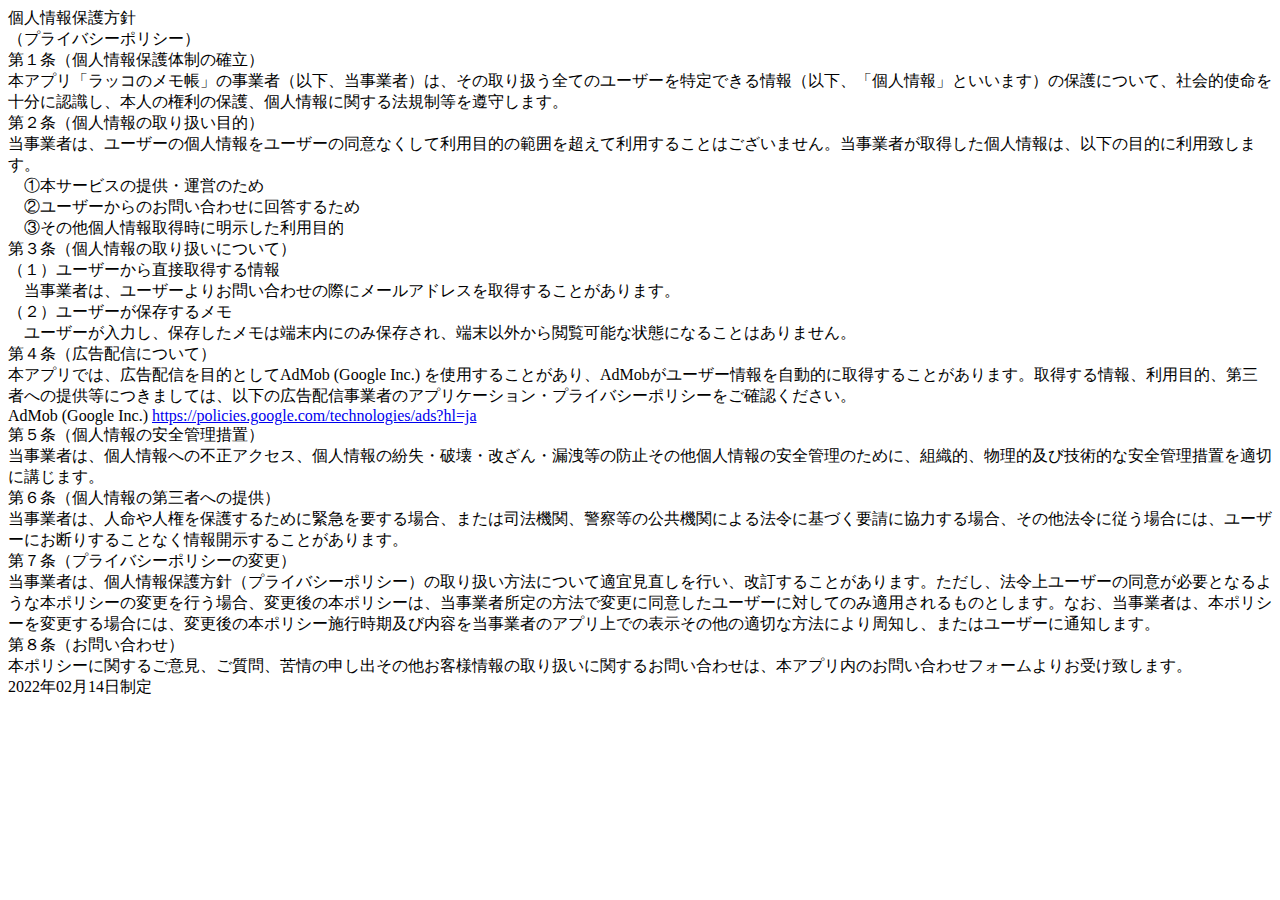
==== SeaOtterMemo/PrivacyPolicy.html @ 35ae04fb "20220215 Create PrivacyPolicy.html" ====
<html>
<head>
    <meta charset="UTF-8">
    <link rel="stylesheet" href="PrivacyPolicy.css">
    <title>ラッコのメモ帳　プライバシーポリシー</title>
</head>
<body>
    <div class="contentWrapper">
        <!-- タイトル -->
        <div class="title">個人情報保護方針<br>（プライバシーポリシー）</div>
        <!-- 第１条 -->
        <div class="subTitle">
            第１条（個人情報保護体制の確立）
        </div>
        <div class="sentence">
            本アプリ「ラッコのメモ帳」の事業者（以下、当事業者）は、その取り扱う全てのユーザーを特定できる情報（以下、「個人情報」といいます）の保護について、社会的使命を十分に認識し、本人の権利の保護、個人情報に関する法規制等を遵守します。
        </div>
        <!-- 第２条 -->
        <div class="subTitle">
            第２条（個人情報の取り扱い目的）
        </div>
        <div class="sentence">
            当事業者は、ユーザーの個人情報をユーザーの同意なくして利用目的の範囲を超えて利用することはございません。当事業者が取得した個人情報は、以下の目的に利用致します。<br>
            　①本サービスの提供・運営のため<br>
            　②ユーザーからのお問い合わせに回答するため<br>
            　③その他個人情報取得時に明示した利用目的
        </div>
        <!-- 第３条 -->
        <div class="subTitle">
            第３条（個人情報の取り扱いについて）            
        </div>
        <div class="sentence">
            （１）ユーザーから直接取得する情報<br>
            　当事業者は、ユーザーよりお問い合わせの際にメールアドレスを取得することがあります。<br>
            （２）ユーザーが保存するメモ<br>
            　ユーザーが入力し、保存したメモは端末内にのみ保存され、端末以外から閲覧可能な状態になることはありません。
        </div>
        <!-- 第４条 -->
        <div class="subTitle">
            第４条（広告配信について）
        </div>
        <div class="sentence">
            本アプリでは、広告配信を目的としてAdMob (Google Inc.) を使用することがあり、AdMobがユーザー情報を自動的に取得することがあります。取得する情報、利用目的、第三者への提供等につきましては、以下の広告配信事業者のアプリケーション・プライバシーポリシーをご確認ください。<br>AdMob (Google Inc.)
            <a href="https://policies.google.com/technologies/ads?hl=ja" target="_blank">https://policies.google.com/technologies/ads?hl=ja</a>
        </div>
        <!-- 第５条 -->
        <div class="subTitle">
            第５条（個人情報の安全管理措置）
        </div>
        <div class="sentence">
            当事業者は、個人情報への不正アクセス、個人情報の紛失・破壊・改ざん・漏洩等の防止その他個人情報の安全管理のために、組織的、物理的及び技術的な安全管理措置を適切に講じます。
        </div>
        <!-- 第６条 -->
        <div class="subTitle">
            第６条（個人情報の第三者への提供）
        </div>
        <div class="sentence">
            当事業者は、人命や人権を保護するために緊急を要する場合、または司法機関、警察等の公共機関による法令に基づく要請に協力する場合、その他法令に従う場合には、ユーザーにお断りすることなく情報開示することがあります。
        </div>
        <!-- 第７条 -->
        <div class="subTitle">
            第７条（プライバシーポリシーの変更）
        </div>
        <div class="sentence">
            当事業者は、個人情報保護方針（プライバシーポリシー）の取り扱い方法について適宜見直しを行い、改訂することがあります。ただし、法令上ユーザーの同意が必要となるような本ポリシーの変更を行う場合、変更後の本ポリシーは、当事業者所定の方法で変更に同意したユーザーに対してのみ適用されるものとします。なお、当事業者は、本ポリシーを変更する場合には、変更後の本ポリシー施行時期及び内容を当事業者のアプリ上での表示その他の適切な方法により周知し、またはユーザーに通知します。
        </div>
        <!-- 第８条 -->
        <div class="subTitle">
            第８条（お問い合わせ）
        </div>
        <div class="sentence">
            本ポリシーに関するご意見、ご質問、苦情の申し出その他お客様情報の取り扱いに関するお問い合わせは、本アプリ内のお問い合わせフォームよりお受け致します。
        </div>
        <!-- 制定日 -->
        <div class="date">
            2022年02月14日制定
        </div>
    </div>
</body>
</html>
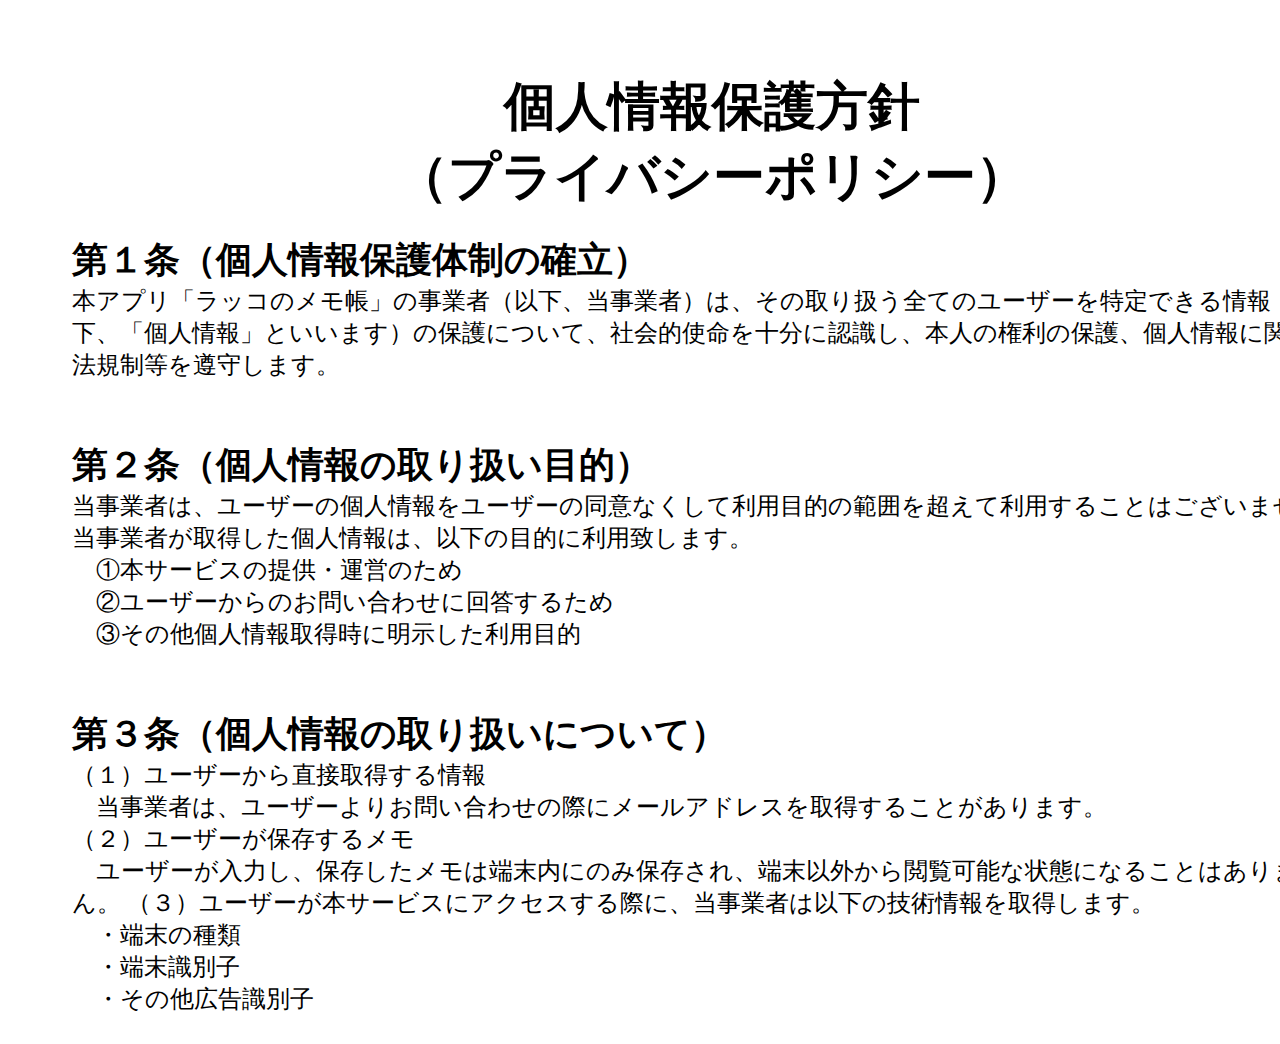
==== commit f03cf469: "20220215 Update PrivacyPolicy.html" ====
--- a/SeaOtterMemo/PrivacyPolicy.html
+++ b/SeaOtterMemo/PrivacyPolicy.html
@@ -34,6 +34,10 @@
             　当事業者は、ユーザーよりお問い合わせの際にメールアドレスを取得することがあります。<br>
             （２）ユーザーが保存するメモ<br>
             　ユーザーが入力し、保存したメモは端末内にのみ保存され、端末以外から閲覧可能な状態になることはありません。
+            （３）ユーザーが本サービスにアクセスする際に、当事業者は以下の技術情報を取得します。<br>
+            　・端末の種類<br>
+            　・端末識別子<br>
+            　・その他広告識別子<br>
         </div>
         <!-- 第４条 -->
         <div class="subTitle">
--- a/SeaOtterMemo/PrivacyPolicy.css
+++ b/SeaOtterMemo/PrivacyPolicy.css
@@ -0,0 +1,28 @@
+.contentWrapper {
+    padding: 64px;
+    height: 100vh;
+    overflow-y: scroll;
+    width: 100vw;
+}
+
+.title {
+    font-size: 52px;
+    font-weight: bold;
+    margin-bottom: 24px;
+    text-align: center;
+}
+
+.subTitle {
+    font-size: 36px;
+    font-weight: bold;
+}
+
+.sentence {
+    font-size: 24px;
+    margin-bottom: 60px;
+}
+
+.date {
+    font-size: 32px;
+    text-align: center;
+}
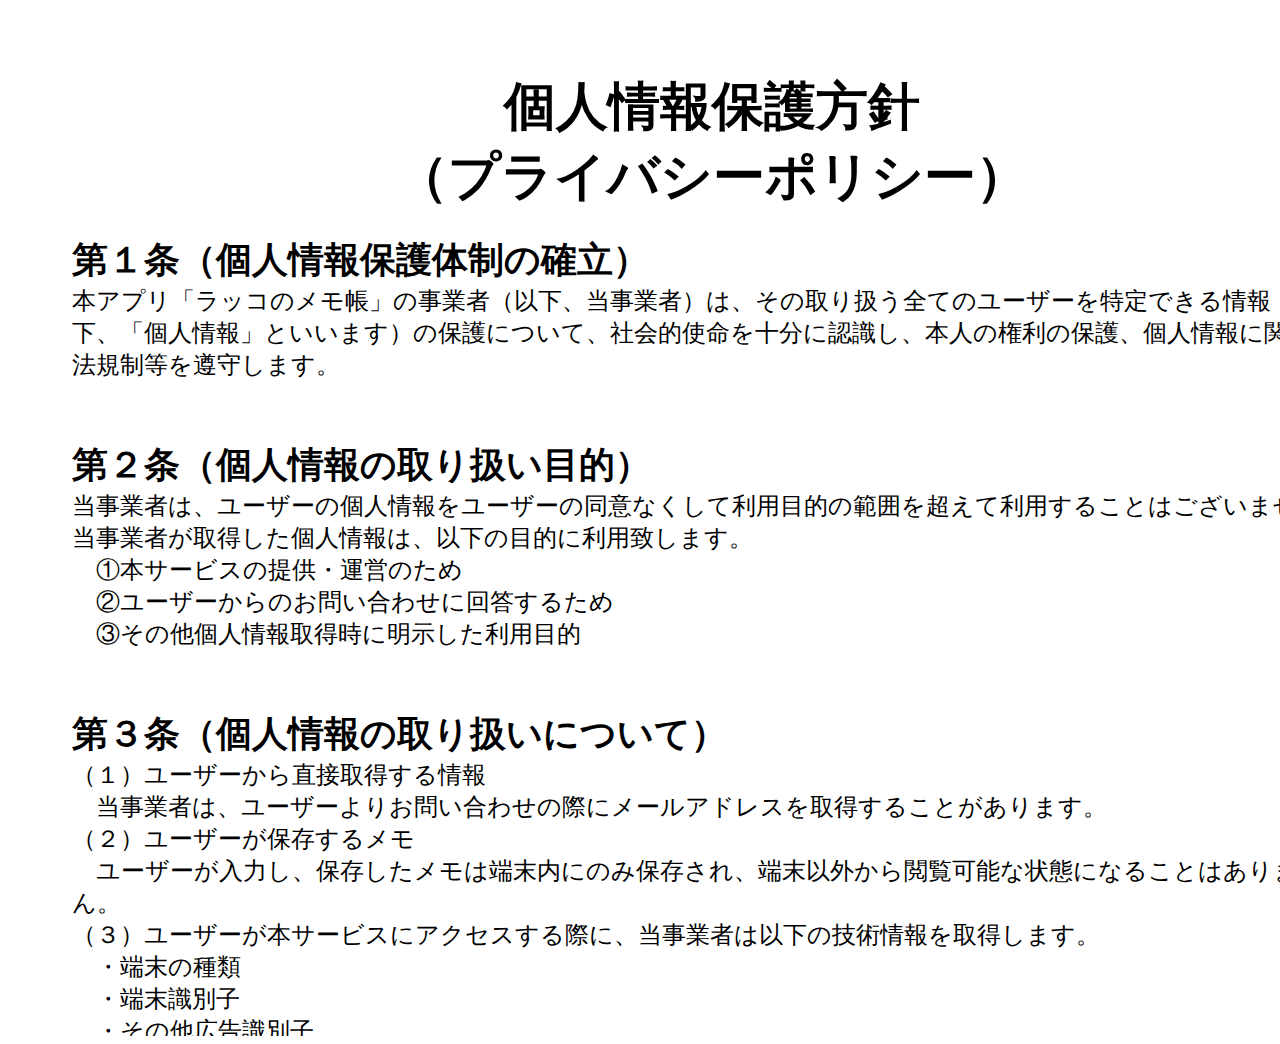
==== commit 011f08d8: "20220215 Update PrivacyPolicy.htm" ====
--- a/SeaOtterMemo/PrivacyPolicy.html
+++ b/SeaOtterMemo/PrivacyPolicy.html
@@ -33,7 +33,7 @@
             （１）ユーザーから直接取得する情報<br>
             　当事業者は、ユーザーよりお問い合わせの際にメールアドレスを取得することがあります。<br>
             （２）ユーザーが保存するメモ<br>
-            　ユーザーが入力し、保存したメモは端末内にのみ保存され、端末以外から閲覧可能な状態になることはありません。
+            　ユーザーが入力し、保存したメモは端末内にのみ保存され、端末以外から閲覧可能な状態になることはありません。<br>
             （３）ユーザーが本サービスにアクセスする際に、当事業者は以下の技術情報を取得します。<br>
             　・端末の種類<br>
             　・端末識別子<br>
